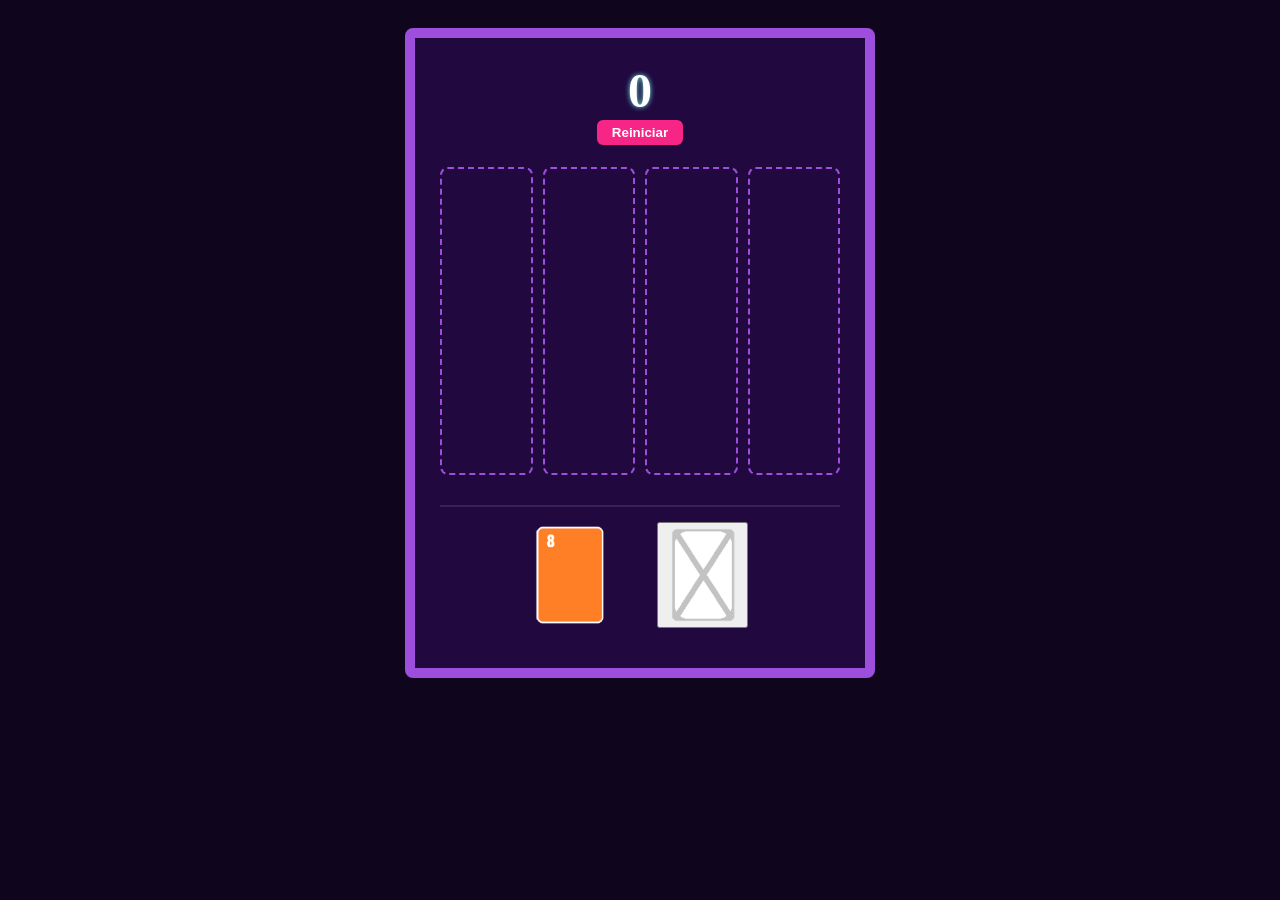
==== index.html @ 2d45bd3c "Rename game.html to index.html" ====
<!DOCTYPE html>
<html lang="es">

<head>
    <meta charset="UTF-8">
    <meta name="viewport" content="width=device-width, initial-scale=1.0">
    <title>Solitario 2048</title>
    <link rel="icon" type="image/png" href="\logo2048.png">
    <link rel="stylesheet" href="styles.css">
</head>

<body>

    <main class="game-container">
        <header class="game-header">
            <div class="current-score" id="score">0</div>
            <button id="btn-reset" class="btn-reset">Reiniciar</button>
        </header>

        <section class="board" id="board">
            <div class="column" data-col="0"></div>
            <div class="column" data-col="1"></div>
            <div class="column" data-col="2"></div>
            <div class="column" data-col="3"></div>
        </section>

        <footer class="deck-area">
            <div class="cards-deck">
                <div id="current-card-container">
                    <div class="card card-8"></div> 
                </div>
            </div>
            <button id="btn-discard" class="discard-box">
                <div class="card card-discard"></div>
            </button>
        </footer>
    </main>

    <script src="script.js"></script>
</body>

</html>
---- styles.css ----
:root {
    --bg-dark: #0f051c;          
    --container-bg: #210940;    
    --purple: #9d4edd;     
    --cyan: #72efdd;       
    --pink: #f72585;       
    --card-width: 75px;
    --card-height: 100px;
}

body {
    background-color: var(--bg-dark); 
    color: #ffffff;
    display: flex;
    justify-content: center;
    padding: 20px;
}

.game-container {
    width: 100%;
    max-width: 400px;
    background: var(--container-bg);
    padding: 25px;
    border: 10px solid var(--purple);
    border-radius: 8px;
}

.game-header { 
    text-align: center; 
    margin-bottom: 20px; 
}

.current-score { 
    font-size: 3rem; 
    font-weight: bold; 
    text-shadow: 0 0 5px var(--cyan);
    font-family: 'Arial Black';
}

.btn-reset { 
    background: var(--pink); 
    color: white; 
    border: 2px solid var(--container-bg); 
    padding: 5px 15px; 
    cursor: pointer; 
    font-weight: bold; 
    border-radius: 8px;
}

.board {
    display: grid;
    grid-template-columns: repeat(4, 1fr);
    gap: 10px;
    margin-bottom: 30px;
}

.column {
    min-height: 300px;
    border: 2px dashed var(--purple);
    border-radius: 8px;
    background-size: 100% auto;
    background-repeat: no-repeat;
    cursor: pointer;
    display: flex;
    flex-direction: column;
    align-items: center;
    gap: 4px;
    padding: 2px;
}

.column:hover {
    border-color: var(--cyan);
    background-color: rgba(114, 239, 221, 0.1);
}

.deck-area {
    display: flex;
    justify-content: center;
    align-items: center;
    gap: 50px;
    padding: 8px;
    border-top: 2px solid rgba(255,255,255,0.1);
    min-height: 120px;
}

.card { 
    width: 100%; 
    height: var(--card-height); 
    background-size: contain; 
    background-repeat: no-repeat;
    background-position: center;
}

#current-card-container, #btn-discard .card {
    width: var(--card-width);
    height: var(--card-height);
}

.card-2      { background-image: url('cartas/carta1.png'); }
.card-4      { background-image: url('cartas/carta2.png'); }
.card-8      { background-image: url('cartas/carta3.png'); }
.card-16     { background-image: url('cartas/carta4.png'); }
.card-32     { background-image: url('cartas/carta5.png'); }
.card-64     { background-image: url('cartas/carta6.png'); }
.card-128    { background-image: url('cartas/carta7.png'); }
.card-256    { background-image: url('cartas/carta8.png'); }
.card-512    { background-image: url('cartas/carta9.png'); }
.card-1024   { background-image: url('cartas/carta10.png'); }
.card-2048   { background-image: url('cartas/carta11.png'); }
.card-discard0 { background-image: url('cartas/cartaDescarte0.png'); }
.card-discard1 { background-image: url('cartas/cartaDescarte1.png'); }
.card-discard { background-image: url('cartas/cartaVacia.png'); }
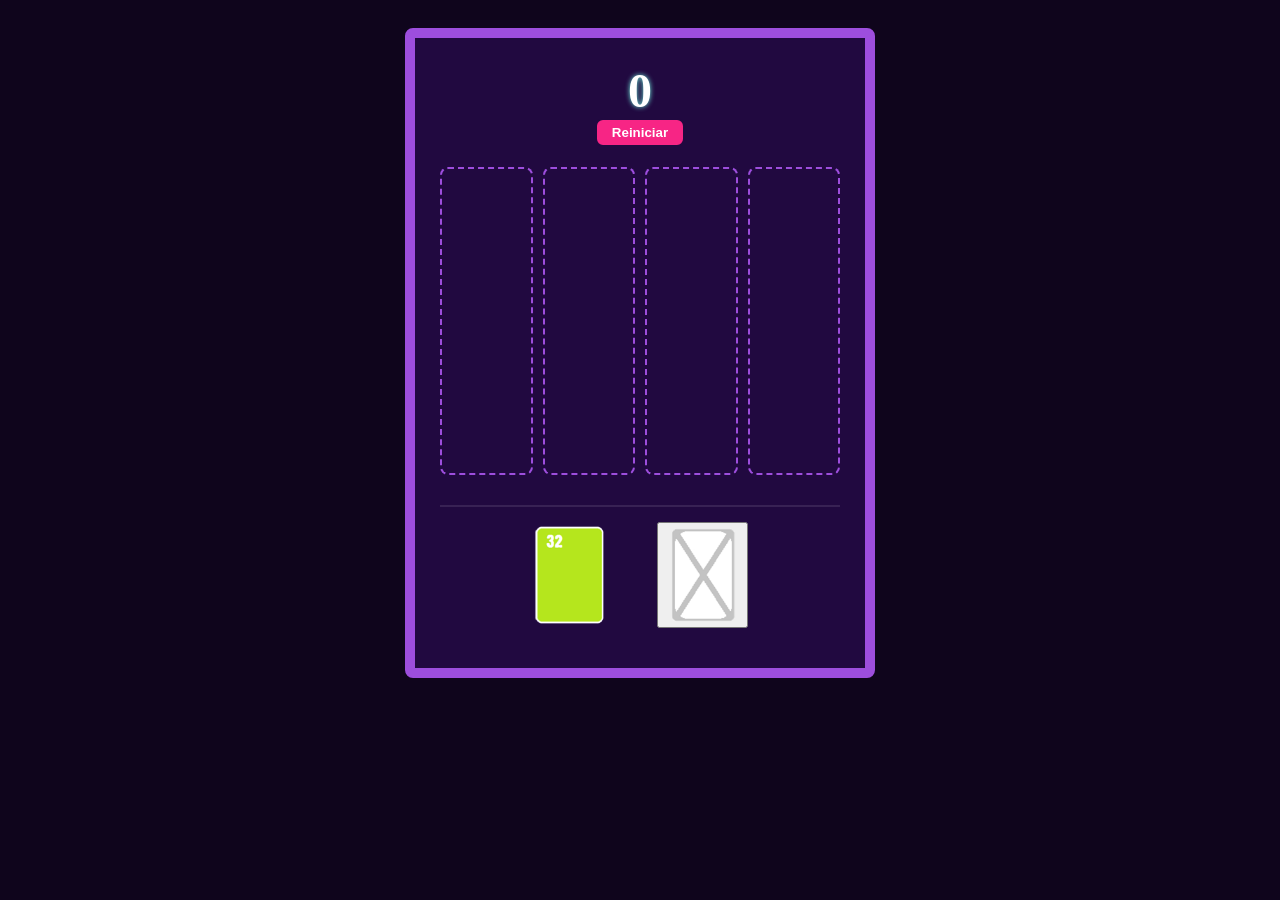
==== commit 354f1d2a: "logo ruta corregida" ====
--- a/index.html
+++ b/index.html
@@ -5,7 +5,7 @@
     <meta charset="UTF-8">
     <meta name="viewport" content="width=device-width, initial-scale=1.0">
     <title>Solitario 2048</title>
-    <link rel="icon" type="image/png" href="\logo2048.png">
+    <link rel="icon" type="image/png" href="logo2048.png">
     <link rel="stylesheet" href="styles.css">
 </head>
 
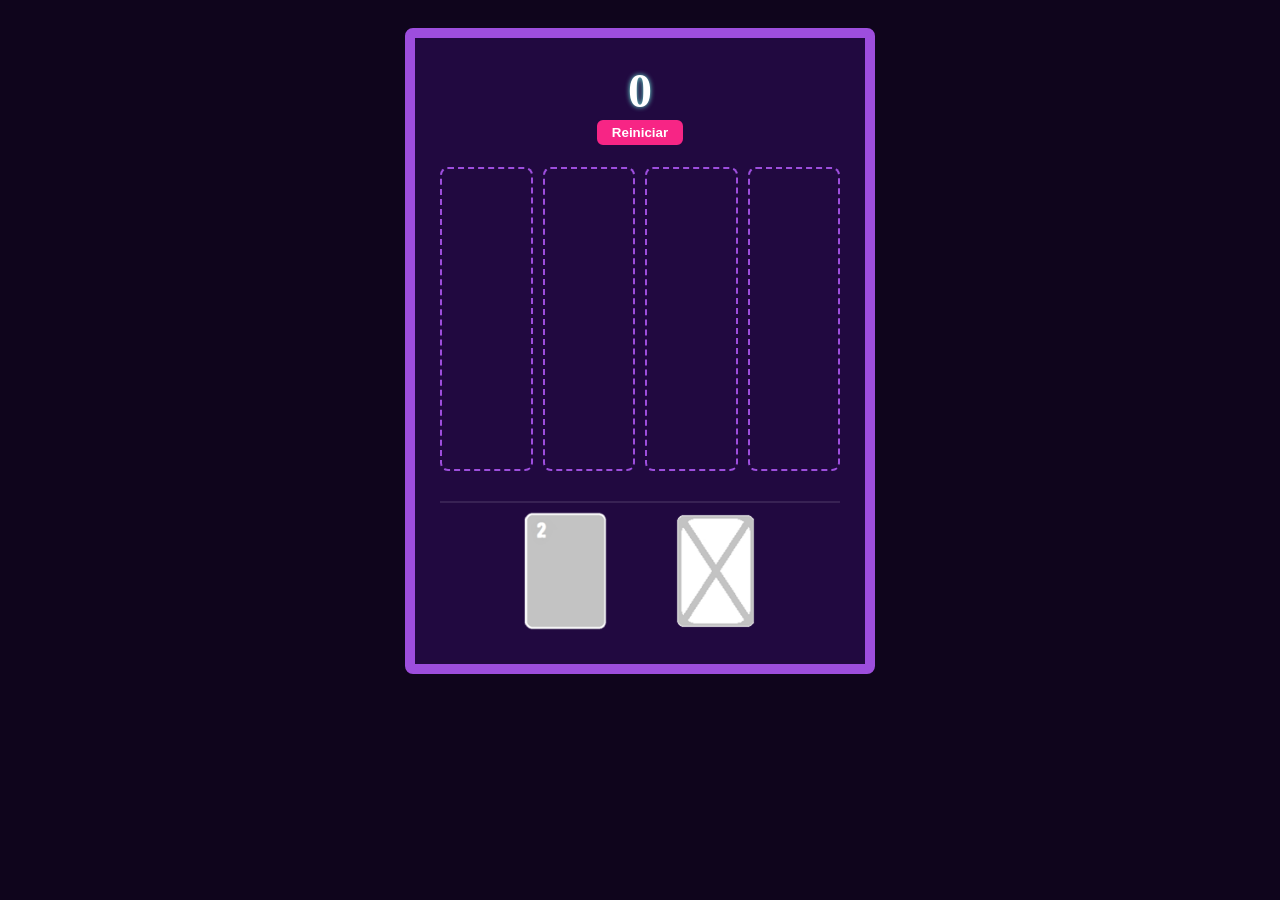
==== commit bb5b0ce6: "detalles" ====
--- a/index.html
+++ b/index.html
@@ -31,7 +31,7 @@
                 </div>
             </div>
             <button id="btn-discard" class="discard-box">
-                <div class="card card-discard"></div>
+                <div class="card card-discard" data-discards="0"></div>
             </button>
         </footer>
     </main>
--- a/styles.css
+++ b/styles.css
@@ -4,8 +4,9 @@
     --purple: #9d4edd;     
     --cyan: #72efdd;       
     --pink: #f72585;       
-    --card-width: 75px;
-    --card-height: 100px;
+    --card-width: 100px;
+    --card-height: 120px;
+    --card-shade: rgba(247, 37, 133, 0.4);
 }
 
 body {
@@ -64,8 +65,6 @@
     display: flex;
     flex-direction: column;
     align-items: center;
-    gap: 4px;
-    padding: 2px;
 }
 
 .column:hover {
@@ -89,6 +88,15 @@
     background-size: contain; 
     background-repeat: no-repeat;
     background-position: center;
+    position: relative;
+}
+
+#btn-discard {
+    background: none;        
+    border: none;          
+    padding: 0;             
+    cursor: pointer;       
+    outline: none;         
 }
 
 #current-card-container, #btn-discard .card {
@@ -107,6 +115,31 @@
 .card-512    { background-image: url('cartas/carta9.png'); }
 .card-1024   { background-image: url('cartas/carta10.png'); }
 .card-2048   { background-image: url('cartas/carta11.png'); }
-.card-discard0 { background-image: url('cartas/cartaDescarte0.png'); }
-.card-discard1 { background-image: url('cartas/cartaDescarte1.png'); }
-.card-discard { background-image: url('cartas/cartaVacia.png'); }+
+.card-discard { 
+    background-image: url('cartas/cartaVacia.png'); 
+    background-size: contain;
+    background-repeat: no-repeat;
+    background-position: center;
+    
+}
+
+.card-discard[data-discards="1"] {
+    background-image: linear-gradient(to top, var(--card-shade) 50%, transparent 50%), 
+                      url('cartas/cartaVacia.png');
+    
+    -webkit-mask: url('cartas/cartaVacia.png') no-repeat center / contain;
+    mask: url('cartas/cartaVacia.png') no-repeat center / contain;
+}
+
+.card-discard[data-discards="2"] {
+    background-image: linear-gradient(to top, var(--card-shade) 100%, transparent 0%), 
+                      url('cartas/cartaVacia.png');
+    
+    -webkit-mask: url('cartas/cartaVacia.png') no-repeat center / contain;
+    mask: url('cartas/cartaVacia.png') no-repeat center / contain;
+}
+
+.column .card + .card {
+    margin-top: -80px; 
+}
